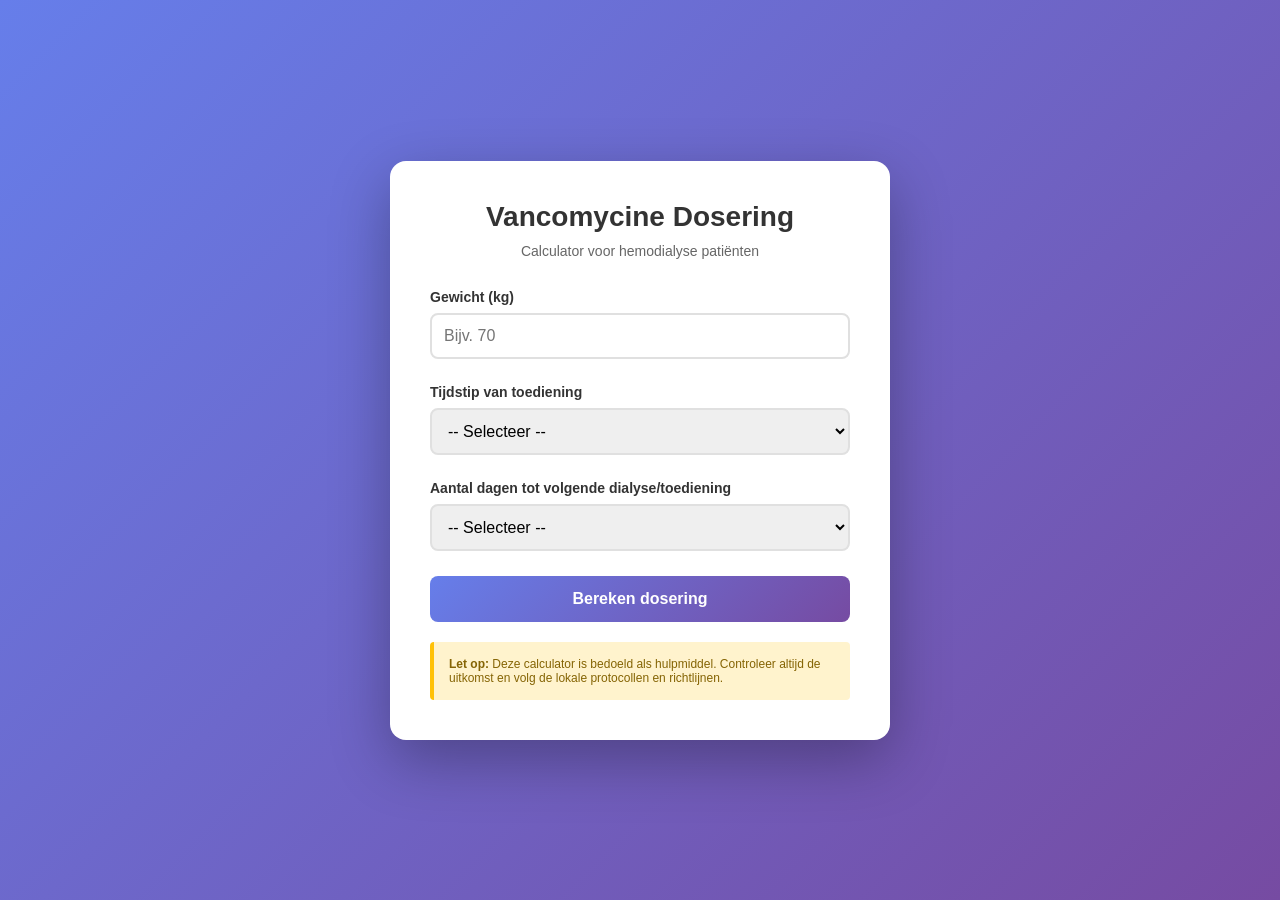
==== index.html @ 207803d3 "Update index.html" ====
<!DOCTYPE html>
<html lang="nl">
<head>
    <meta charset="UTF-8">
    <meta name="viewport" content="width=device-width, initial-scale=1.0">
    <title>Vancomycine Dosering Calculator voor Hemodialyse</title>
    <style>
        * {
            margin: 0;
            padding: 0;
            box-sizing: border-box;
        }

        body {
            font-family: -apple-system, BlinkMacSystemFont, 'Segoe UI', Roboto, Oxygen, Ubuntu, Cantarell, sans-serif;
            background: linear-gradient(135deg, #667eea 0%, #764ba2 100%);
            min-height: 100vh;
            display: flex;
            justify-content: center;
            align-items: center;
            padding: 20px;
        }

        .container {
            background: white;
            border-radius: 16px;
            box-shadow: 0 20px 60px rgba(0, 0, 0, 0.3);
            padding: 40px;
            max-width: 500px;
            width: 100%;
        }

        h1 {
            color: #333;
            margin-bottom: 10px;
            font-size: 28px;
            text-align: center;
        }

        .subtitle {
            color: #666;
            text-align: center;
            margin-bottom: 30px;
            font-size: 14px;
        }

        .form-group {
            margin-bottom: 25px;
        }

        label {
            display: block;
            margin-bottom: 8px;
            color: #333;
            font-weight: 600;
            font-size: 14px;
        }

        input[type="number"],
        select {
            width: 100%;
            padding: 12px;
            border: 2px solid #e0e0e0;
            border-radius: 8px;
            font-size: 16px;
            transition: border-color 0.3s;
        }

        input[type="number"]:focus,
        select:focus {
            outline: none;
            border-color: #667eea;
        }

        button {
            width: 100%;
            padding: 14px;
            background: linear-gradient(135deg, #667eea 0%, #764ba2 100%);
            color: white;
            border: none;
            border-radius: 8px;
            font-size: 16px;
            font-weight: 600;
            cursor: pointer;
            transition: transform 0.2s, box-shadow 0.2s;
        }

        button:hover {
            transform: translateY(-2px);
            box-shadow: 0 10px 20px rgba(102, 126, 234, 0.4);
        }

        button:active {
            transform: translateY(0);
        }

        .results {
            margin-top: 30px;
            padding: 20px;
            background: #f8f9fa;
            border-radius: 8px;
            display: none;
        }

        .results.show {
            display: block;
            animation: slideIn 0.3s ease-out;
        }

        @keyframes slideIn {
            from {
                opacity: 0;
                transform: translateY(-10px);
            }
            to {
                opacity: 1;
                transform: translateY(0);
            }
        }

        .result-item {
            margin-bottom: 15px;
            padding-bottom: 15px;
            border-bottom: 1px solid #e0e0e0;
        }

        .result-item:last-child {
            margin-bottom: 0;
            padding-bottom: 0;
            border-bottom: none;
        }

        .result-label {
            color: #666;
            font-size: 14px;
            margin-bottom: 5px;
        }

        .result-value {
            color: #333;
            font-size: 24px;
            font-weight: 700;
        }

        .unit {
            font-size: 18px;
            color: #666;
            font-weight: 500;
        }

        .error {
            color: #dc3545;
            font-size: 14px;
            margin-top: 5px;
            display: none;
        }

        .error.show {
            display: block;
        }

        .disclaimer {
            margin-top: 20px;
            padding: 15px;
            background: #fff3cd;
            border-left: 4px solid #ffc107;
            border-radius: 4px;
            font-size: 12px;
            color: #856404;
        }
    </style>
</head>
<body>
    <div class="container">
        <h1>Vancomycine Dosering</h1>
        <p class="subtitle">Calculator voor hemodialyse patiënten</p>

        <form id="calculatorForm">
            <div class="form-group">
                <label for="weight">Gewicht (kg)</label>
                <input type="number" id="weight" min="0" step="0.1" required placeholder="Bijv. 70">
                <div class="error" id="weightError">Voer een geldig gewicht in</div>
            </div>

            <div class="form-group">
                <label for="timing">Tijdstip van toediening</label>
                <select id="timing" required>
                    <option value="">-- Selecteer --</option>
                    <option value="na">Na dialyse</option>
                    <option value="tijdens">Tijdens dialyse (laatste 30-60 minuten)</option>
                </select>
            </div>

            <div class="form-group">
                <label for="bridgingPeriod">Aantal dagen tot volgende dialyse/toediening</label>
                <select id="bridgingPeriod" required>
                    <option value="">-- Selecteer --</option>
                    <option value="2">2 dagen</option>
                    <option value="3">3 dagen</option>
                </select>
            </div>

            <button type="submit">Bereken dosering</button>
        </form>

        <div class="results" id="results">
            <div class="result-item">
                <div class="result-label">Oplaaddosis</div>
                <div class="result-value">
                    <span id="loadingDose">-</span> <span class="unit">mg</span>
                </div>
            </div>
            <div class="result-item">
                <div class="result-label">Onderhoudsdosis</div>
                <div class="result-value">
                    <span id="maintenanceDose">-</span> <span class="unit">mg</span>
                </div>
            </div>
        </div>

        <div class="disclaimer">
            <strong>Let op:</strong> Deze calculator is bedoeld als hulpmiddel. Controleer altijd de uitkomst en volg de lokale protocollen en richtlijnen.
        </div>
    </div>

    <script>
        // Functie om af te ronden op dichtstbijzijnde veelvoud van 250
        function roundToNearest250(value) {
            return Math.round(value / 250) * 250;
        }

        // Hoofdberekeningsfunctie
        function calculateDoses(weight, timing, bridgingPeriod) {
            let loadingDose, maintenanceDose;
            let maintenancePerKg, maintenanceMax;

            if (timing === 'na') {
                // Na dialyse
                loadingDose = Math.min(25 * weight, 2000);
                maintenancePerKg = 7.5;
                maintenanceMax = 750;
            } else if (timing === 'tijdens') {
                // Tijdens dialyse
                loadingDose = Math.min(35 * weight, 2500);
                maintenancePerKg = 10;
                maintenanceMax = 1000;
            }

            // Verhoog onderhoudsdosis met 25% als overbruggingsperiode 3 dagen is
            if (bridgingPeriod === '3') {
                maintenancePerKg *= 1.25;
                maintenanceMax *= 1.25;
            }

            // Bereken onderhoudsdosis met maximum
            maintenanceDose = Math.min(maintenancePerKg * weight, maintenanceMax);

            // Afronden op dichtstbijzijnde 250
            loadingDose = roundToNearest250(loadingDose);
            maintenanceDose = roundToNearest250(maintenanceDose);

            return {
                loadingDose,
                maintenanceDose
            };
        }

        // Event listener voor formulier
        document.getElementById('calculatorForm').addEventListener('submit', function(e) {
            e.preventDefault();

            const weight = parseFloat(document.getElementById('weight').value);
            const timing = document.getElementById('timing').value;
            const bridgingPeriod = document.getElementById('bridgingPeriod').value;
            const weightError = document.getElementById('weightError');

            // Validatie
            if (!weight || weight <= 0) {
                weightError.classList.add('show');
                return;
            } else {
                weightError.classList.remove('show');
            }

            if (!timing || !bridgingPeriod) {
                return;
            }

            // Bereken doseringen
            const doses = calculateDoses(weight, timing, bridgingPeriod);

            // Toon resultaten
            document.getElementById('loadingDose').textContent = doses.loadingDose;
            document.getElementById('maintenanceDose').textContent = doses.maintenanceDose;
            document.getElementById('results').classList.add('show');
        });

        // Reset error bij input wijziging
        document.getElementById('weight').addEventListener('input', function() {
            document.getElementById('weightError').classList.remove('show');
        });
    </script>
</body>
</html>
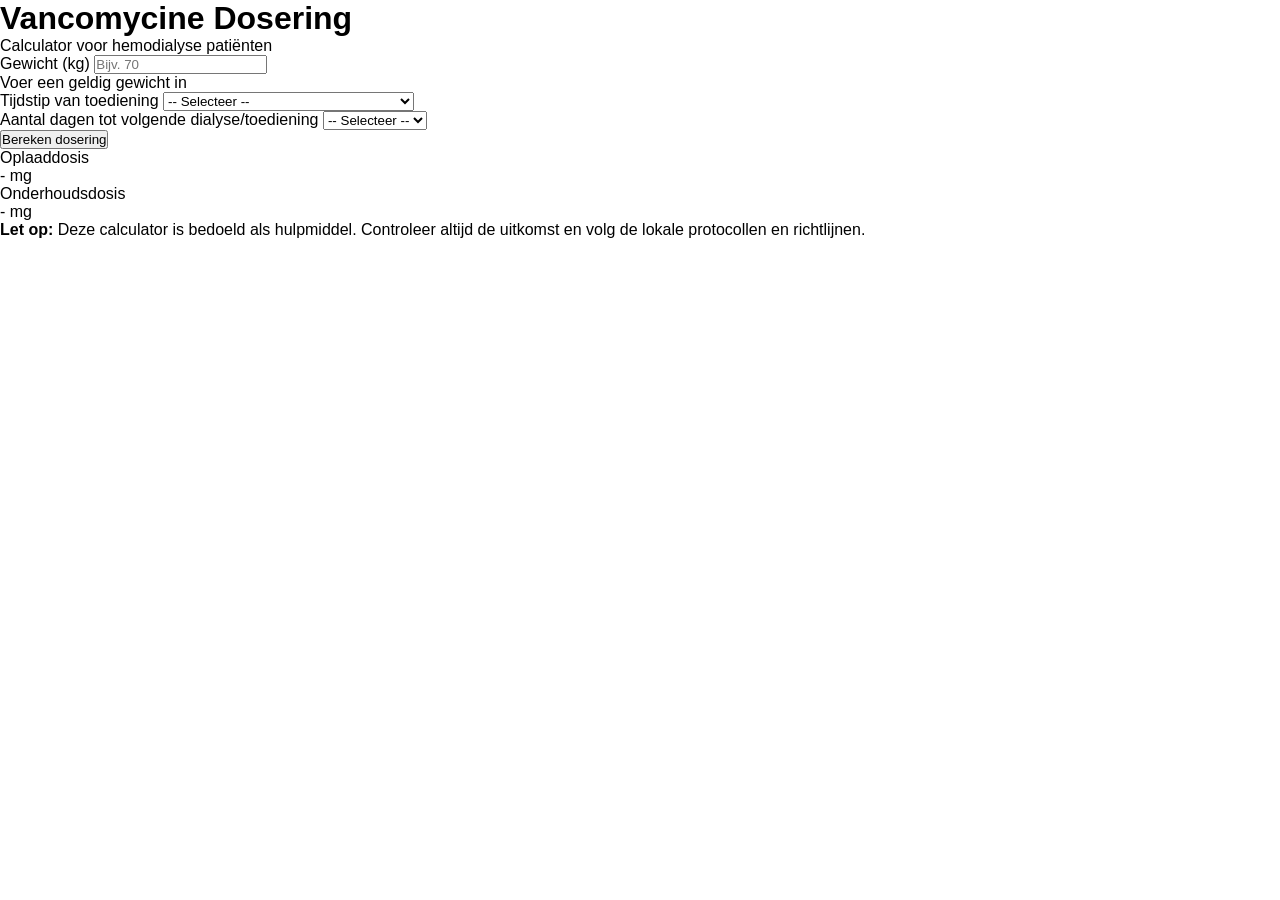
==== commit 81f32dff: "Update index.html" ====
--- a/index.html
+++ b/index.html
@@ -13,7 +13,7 @@
 
         body {
             font-family: -apple-system, BlinkMacSystemFont, 'Segoe UI', Roboto, Oxygen, Ubuntu, Cantarell, sans-serif;
-            background: linear-gradient(135deg, #667eea 0%, #764ba2 100%);
+            /* background: linear-gradient(135deg, #667eea 0%, #764ba2 100%); *\
             min-height: 100vh;
             display: flex;
             justify-content: center;
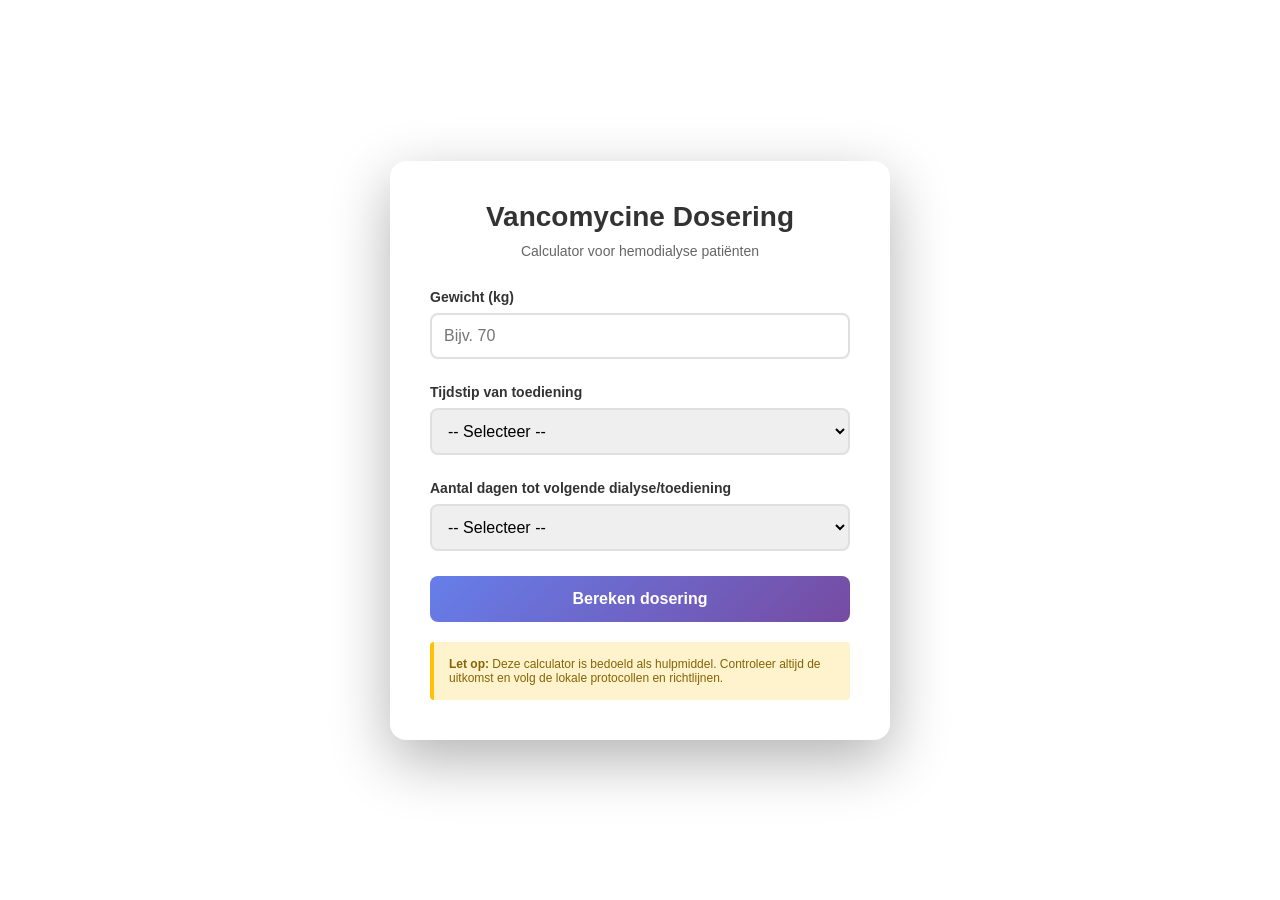
==== commit fa1e1ac8: "Update index.html" ====
--- a/index.html
+++ b/index.html
@@ -13,7 +13,7 @@
 
         body {
             font-family: -apple-system, BlinkMacSystemFont, 'Segoe UI', Roboto, Oxygen, Ubuntu, Cantarell, sans-serif;
-            /* background: linear-gradient(135deg, #667eea 0%, #764ba2 100%); *\
+            /* background: linear-gradient(135deg, #667eea 0%, #764ba2 100%); */
             min-height: 100vh;
             display: flex;
             justify-content: center;
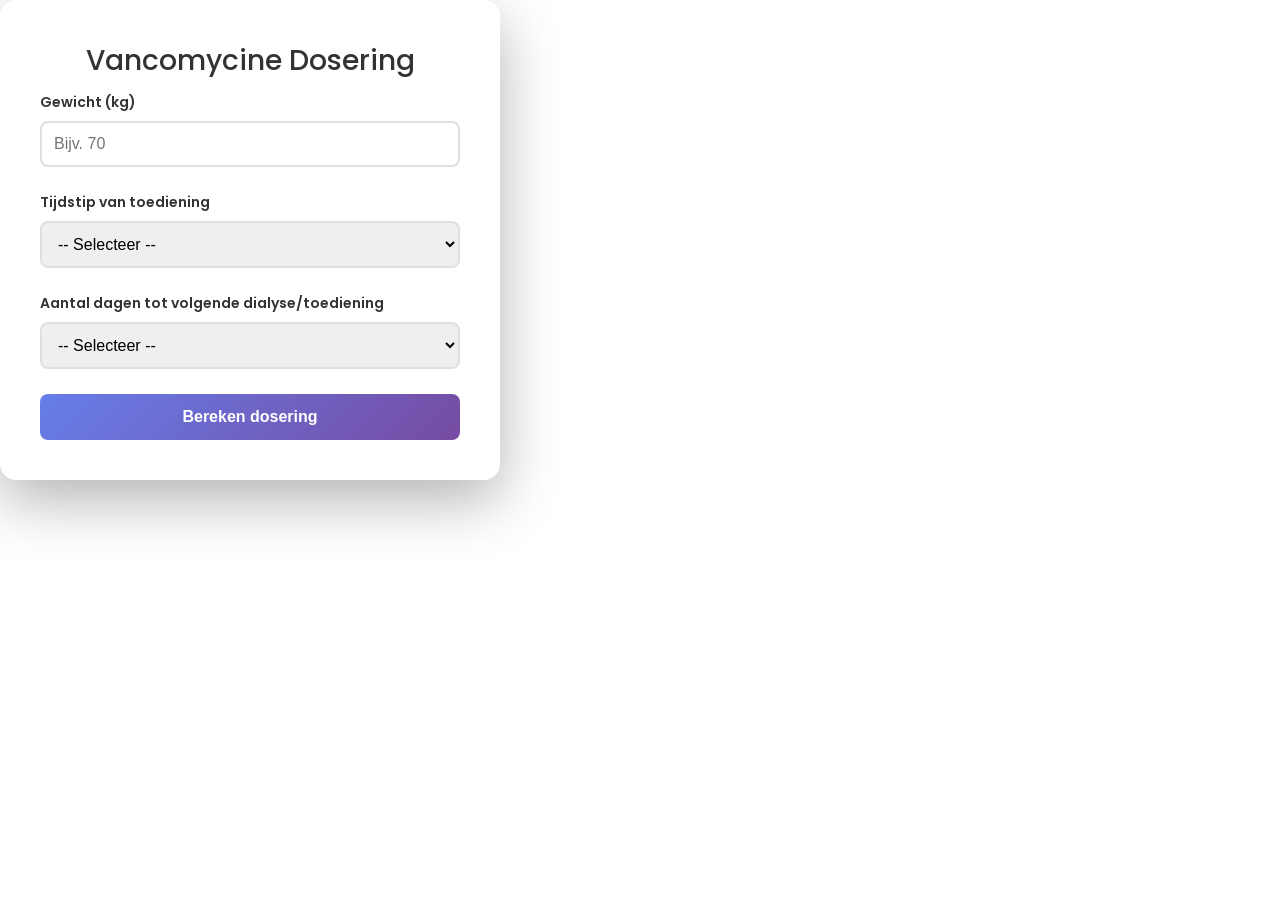
==== commit bbfbe869: "lean style" ====
--- a/index.html
+++ b/index.html
@@ -4,176 +4,14 @@
     <meta charset="UTF-8">
     <meta name="viewport" content="width=device-width, initial-scale=1.0">
     <title>Vancomycine Dosering Calculator voor Hemodialyse</title>
-    <style>
-        * {
-            margin: 0;
-            padding: 0;
-            box-sizing: border-box;
-        }
-
-        body {
-            font-family: -apple-system, BlinkMacSystemFont, 'Segoe UI', Roboto, Oxygen, Ubuntu, Cantarell, sans-serif;
-            /* background: linear-gradient(135deg, #667eea 0%, #764ba2 100%); */
-            min-height: 100vh;
-            display: flex;
-            justify-content: center;
-            align-items: center;
-            padding: 20px;
-        }
-
-        .container {
-            background: white;
-            border-radius: 16px;
-            box-shadow: 0 20px 60px rgba(0, 0, 0, 0.3);
-            padding: 40px;
-            max-width: 500px;
-            width: 100%;
-        }
-
-        h1 {
-            color: #333;
-            margin-bottom: 10px;
-            font-size: 28px;
-            text-align: center;
-        }
-
-        .subtitle {
-            color: #666;
-            text-align: center;
-            margin-bottom: 30px;
-            font-size: 14px;
-        }
-
-        .form-group {
-            margin-bottom: 25px;
-        }
-
-        label {
-            display: block;
-            margin-bottom: 8px;
-            color: #333;
-            font-weight: 600;
-            font-size: 14px;
-        }
-
-        input[type="number"],
-        select {
-            width: 100%;
-            padding: 12px;
-            border: 2px solid #e0e0e0;
-            border-radius: 8px;
-            font-size: 16px;
-            transition: border-color 0.3s;
-        }
-
-        input[type="number"]:focus,
-        select:focus {
-            outline: none;
-            border-color: #667eea;
-        }
-
-        button {
-            width: 100%;
-            padding: 14px;
-            background: linear-gradient(135deg, #667eea 0%, #764ba2 100%);
-            color: white;
-            border: none;
-            border-radius: 8px;
-            font-size: 16px;
-            font-weight: 600;
-            cursor: pointer;
-            transition: transform 0.2s, box-shadow 0.2s;
-        }
-
-        button:hover {
-            transform: translateY(-2px);
-            box-shadow: 0 10px 20px rgba(102, 126, 234, 0.4);
-        }
-
-        button:active {
-            transform: translateY(0);
-        }
-
-        .results {
-            margin-top: 30px;
-            padding: 20px;
-            background: #f8f9fa;
-            border-radius: 8px;
-            display: none;
-        }
-
-        .results.show {
-            display: block;
-            animation: slideIn 0.3s ease-out;
-        }
-
-        @keyframes slideIn {
-            from {
-                opacity: 0;
-                transform: translateY(-10px);
-            }
-            to {
-                opacity: 1;
-                transform: translateY(0);
-            }
-        }
-
-        .result-item {
-            margin-bottom: 15px;
-            padding-bottom: 15px;
-            border-bottom: 1px solid #e0e0e0;
-        }
-
-        .result-item:last-child {
-            margin-bottom: 0;
-            padding-bottom: 0;
-            border-bottom: none;
-        }
-
-        .result-label {
-            color: #666;
-            font-size: 14px;
-            margin-bottom: 5px;
-        }
-
-        .result-value {
-            color: #333;
-            font-size: 24px;
-            font-weight: 700;
-        }
-
-        .unit {
-            font-size: 18px;
-            color: #666;
-            font-weight: 500;
-        }
-
-        .error {
-            color: #dc3545;
-            font-size: 14px;
-            margin-top: 5px;
-            display: none;
-        }
-
-        .error.show {
-            display: block;
-        }
-
-        .disclaimer {
-            margin-top: 20px;
-            padding: 15px;
-            background: #fff3cd;
-            border-left: 4px solid #ffc107;
-            border-radius: 4px;
-            font-size: 12px;
-            color: #856404;
-        }
-    </style>
+    <link rel="preconnect" href="https://fonts.googleapis.com">
+    <link rel="preconnect" href="https://fonts.gstatic.com" crossorigin>
+    <link href="https://fonts.googleapis.com/css2?family=Poppins:wght@400;500;600;700&display=swap" rel="stylesheet">
+    <link rel="stylesheet" href="styles.css">
 </head>
 <body>
     <div class="container">
         <h1>Vancomycine Dosering</h1>
-        <p class="subtitle">Calculator voor hemodialyse patiënten</p>
 
         <form id="calculatorForm">
             <div class="form-group">
@@ -216,10 +54,6 @@
                     <span id="maintenanceDose">-</span> <span class="unit">mg</span>
                 </div>
             </div>
-        </div>
-
-        <div class="disclaimer">
-            <strong>Let op:</strong> Deze calculator is bedoeld als hulpmiddel. Controleer altijd de uitkomst en volg de lokale protocollen en richtlijnen.
         </div>
     </div>
 
--- a/styles.css
+++ b/styles.css
@@ -0,0 +1,150 @@
+* {
+    margin: 0;
+    padding: 0;
+    box-sizing: border-box;
+}
+
+body {
+    font-family: "Poppins", sans-serif;
+    background: white;
+    margin: 0;
+    padding: 0;
+}
+
+.container {
+    background: white;
+    border-radius: 16px;
+    box-shadow: 0 20px 60px rgba(0, 0, 0, 0.3);
+    padding: 40px;
+    max-width: 500px;
+}
+
+h1 {
+    color: #333;
+    margin-bottom: 10px;
+    font-size: 28px;
+    font-weight: 500;
+    text-align: center;
+}
+
+.subtitle {
+    color: #666;
+    text-align: center;
+    margin-bottom: 30px;
+    font-size: 14px;
+}
+
+.form-group {
+    margin-bottom: 25px;
+}
+
+label {
+    display: block;
+    margin-bottom: 8px;
+    color: #333;
+    font-weight: 600;
+    font-size: 14px;
+}
+
+input[type="number"],
+select {
+    width: 100%;
+    padding: 12px;
+    border: 2px solid #e0e0e0;
+    border-radius: 8px;
+    font-size: 16px;
+    transition: border-color 0.3s;
+}
+
+input[type="number"]:focus,
+select:focus {
+    outline: none;
+    border-color: #667eea;
+}
+
+button {
+    width: 100%;
+    padding: 14px;
+    background: linear-gradient(135deg, #667eea 0%, #764ba2 100%);
+    color: white;
+    border: none;
+    border-radius: 8px;
+    font-size: 16px;
+    font-weight: 600;
+    cursor: pointer;
+    transition: transform 0.2s, box-shadow 0.2s;
+}
+
+button:hover {
+    transform: translateY(-2px);
+    box-shadow: 0 10px 20px rgba(102, 126, 234, 0.4);
+}
+
+button:active {
+    transform: translateY(0);
+}
+
+.results {
+    margin-top: 30px;
+    padding: 20px;
+    background: #f8f9fa;
+    border-radius: 8px;
+    display: none;
+}
+
+.results.show {
+    display: block;
+    animation: slideIn 0.3s ease-out;
+}
+
+@keyframes slideIn {
+    from {
+        opacity: 0;
+        transform: translateY(-10px);
+    }
+    to {
+        opacity: 1;
+        transform: translateY(0);
+    }
+}
+
+.result-item {
+    margin-bottom: 15px;
+    padding-bottom: 15px;
+    border-bottom: 1px solid #e0e0e0;
+}
+
+.result-item:last-child {
+    margin-bottom: 0;
+    padding-bottom: 0;
+    border-bottom: none;
+}
+
+.result-label {
+    color: #666;
+    font-size: 14px;
+    margin-bottom: 5px;
+}
+
+.result-value {
+    color: #333;
+    font-size: 24px;
+    font-weight: 700;
+}
+
+.unit {
+    font-size: 18px;
+    color: #666;
+    font-weight: 500;
+}
+
+.error {
+    color: #dc3545;
+    font-size: 14px;
+    margin-top: 5px;
+    display: none;
+}
+
+.error.show {
+    display: block;
+}
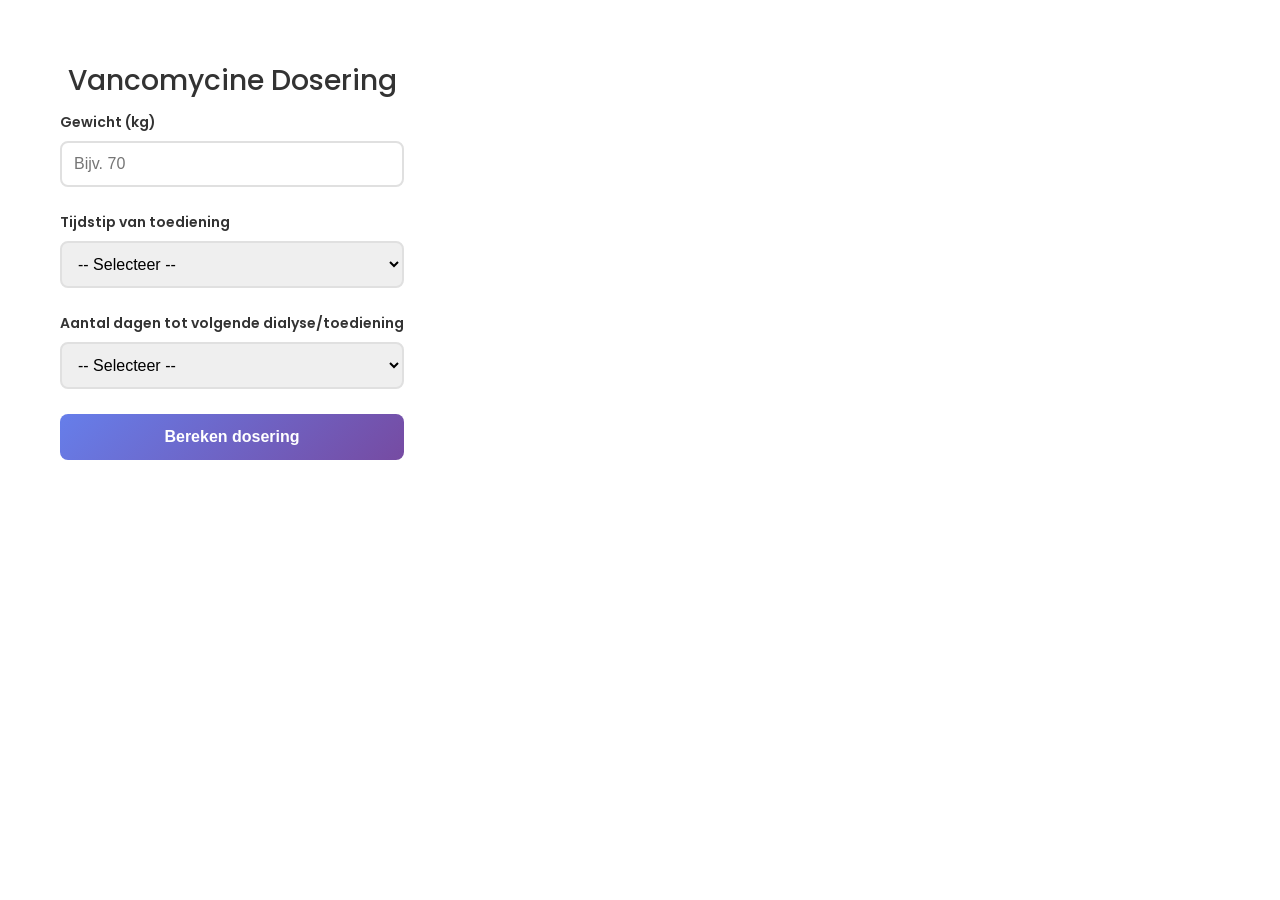
==== commit 35352e41: "wrapper added" ====
--- a/index.html
+++ b/index.html
@@ -10,8 +10,9 @@
     <link rel="stylesheet" href="styles.css">
 </head>
 <body>
-    <div class="container">
-        <h1>Vancomycine Dosering</h1>
+    <div class="wrapper">
+        <div class="container">
+            <h1>Vancomycine Dosering</h1>
 
         <form id="calculatorForm">
             <div class="form-group">
@@ -54,6 +55,7 @@
                     <span id="maintenanceDose">-</span> <span class="unit">mg</span>
                 </div>
             </div>
+        </div>
         </div>
     </div>
 
--- a/styles.css
+++ b/styles.css
@@ -11,10 +11,16 @@
     padding: 0;
 }
 
+.wrapper {
+    display: flex;
+    gap: 20px;
+    flex-wrap: wrap;
+    padding: 20px;
+}
+
 .container {
     background: white;
     border-radius: 16px;
-    box-shadow: 0 20px 60px rgba(0, 0, 0, 0.3);
     padding: 40px;
     max-width: 500px;
 }
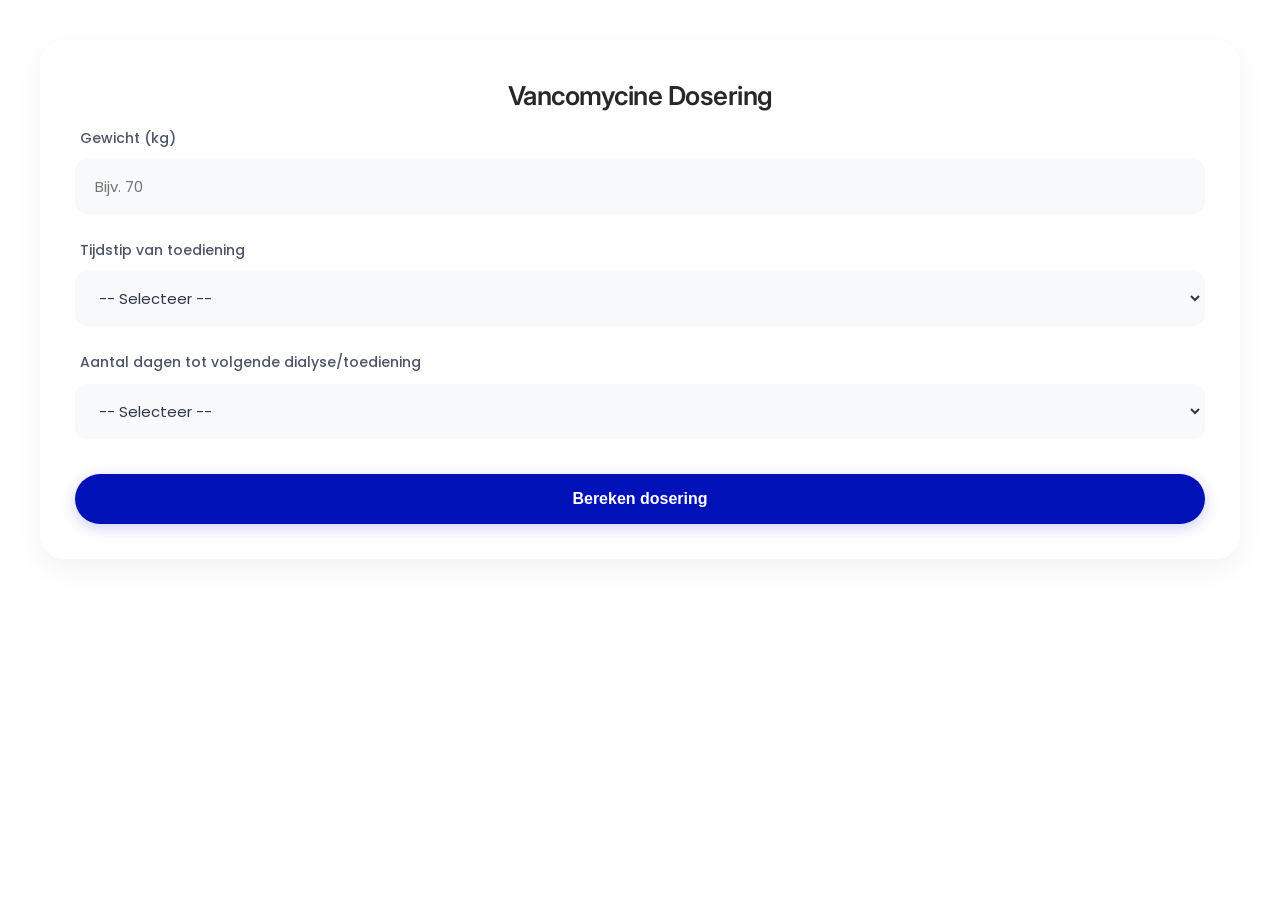
==== commit 85c7cf49: "style: Add Inter font and apply minor HTML structure and text refinements." ====
--- a/index.html
+++ b/index.html
@@ -1,61 +1,65 @@
 <!DOCTYPE html>
 <html lang="nl">
+
 <head>
     <meta charset="UTF-8">
     <meta name="viewport" content="width=device-width, initial-scale=1.0">
     <title>Vancomycine Dosering Calculator voor Hemodialyse</title>
     <link rel="preconnect" href="https://fonts.googleapis.com">
     <link rel="preconnect" href="https://fonts.gstatic.com" crossorigin>
-    <link href="https://fonts.googleapis.com/css2?family=Poppins:wght@400;500;600;700&display=swap" rel="stylesheet">
+    <link
+        href="https://fonts.googleapis.com/css2?family=Inter:wght@400;600;700&family=Poppins:wght@400;500;600;700&display=swap"
+        rel="stylesheet">
     <link rel="stylesheet" href="styles.css">
 </head>
+
 <body>
     <div class="wrapper">
         <div class="container">
             <h1>Vancomycine Dosering</h1>
 
-        <form id="calculatorForm">
-            <div class="form-group">
-                <label for="weight">Gewicht (kg)</label>
-                <input type="number" id="weight" min="0" step="0.1" required placeholder="Bijv. 70">
-                <div class="error" id="weightError">Voer een geldig gewicht in</div>
-            </div>
+            <form id="calculatorForm">
+                <div class="form-group">
+                    <label for="weight">Gewicht (kg)</label>
+                    <input type="number" id="weight" min="0" step="0.1" required placeholder="Bijv. 70">
+                    <div class="error" id="weightError">Voer een geldig gewicht in</div>
+                </div>
 
-            <div class="form-group">
-                <label for="timing">Tijdstip van toediening</label>
-                <select id="timing" required>
-                    <option value="">-- Selecteer --</option>
-                    <option value="na">Na dialyse</option>
-                    <option value="tijdens">Tijdens dialyse (laatste 30-60 minuten)</option>
-                </select>
-            </div>
+                <div class="form-group">
+                    <label for="timing">Tijdstip van toediening</label>
+                    <select id="timing" required>
+                        <option value="">-- Selecteer --</option>
+                        <option value="na">Na dialyse</option>
+                        <option value="tijdens">Tijdens dialyse (laatste 30-60 minuten)</option>
+                    </select>
+                </div>
 
-            <div class="form-group">
-                <label for="bridgingPeriod">Aantal dagen tot volgende dialyse/toediening</label>
-                <select id="bridgingPeriod" required>
-                    <option value="">-- Selecteer --</option>
-                    <option value="2">2 dagen</option>
-                    <option value="3">3 dagen</option>
-                </select>
-            </div>
+                <div class="form-group">
+                    <label for="bridgingPeriod">Aantal dagen tot volgende dialyse/toediening</label>
+                    <select id="bridgingPeriod" required>
+                        <option value="">-- Selecteer --</option>
+                        <option value="2">2 dagen</option>
+                        <option value="3">3 dagen</option>
+                    </select>
+                </div>
 
-            <button type="submit">Bereken dosering</button>
-        </form>
+                <button type="submit">Bereken dosering</button>
+            </form>
 
-        <div class="results" id="results">
-            <div class="result-item">
-                <div class="result-label">Oplaaddosis</div>
-                <div class="result-value">
-                    <span id="loadingDose">-</span> <span class="unit">mg</span>
+            <div class="results" id="results">
+                <div class="result-item">
+                    <div class="result-label">Oplaaddosis</div>
+                    <div class="result-value">
+                        <span id="loadingDose">-</span> <span class="unit">mg</span>
+                    </div>
+                </div>
+                <div class="result-item">
+                    <div class="result-label">Onderhoudsdosis</div>
+                    <div class="result-value">
+                        <span id="maintenanceDose">-</span> <span class="unit">mg</span>
+                    </div>
                 </div>
             </div>
-            <div class="result-item">
-                <div class="result-label">Onderhoudsdosis</div>
-                <div class="result-value">
-                    <span id="maintenanceDose">-</span> <span class="unit">mg</span>
-                </div>
-            </div>
-        </div>
         </div>
     </div>
 
@@ -102,7 +106,7 @@
         }
 
         // Event listener voor formulier
-        document.getElementById('calculatorForm').addEventListener('submit', function(e) {
+        document.getElementById('calculatorForm').addEventListener('submit', function (e) {
             e.preventDefault();
 
             const weight = parseFloat(document.getElementById('weight').value);
@@ -132,9 +136,10 @@
         });
 
         // Reset error bij input wijziging
-        document.getElementById('weight').addEventListener('input', function() {
+        document.getElementById('weight').addEventListener('input', function () {
             document.getElementById('weightError').classList.remove('show');
         });
     </script>
 </body>
-</html>
+
+</html>
--- a/styles.css
+++ b/styles.css
@@ -6,38 +6,60 @@
 
 body {
     font-family: "Poppins", sans-serif;
-    background: white;
-    margin: 0;
-    padding: 0;
+    background-color: #ffffff;
+    /* White background for iframe */
+    color: #333;
+    line-height: 1.6;
 }
 
 .wrapper {
-    display: flex;
-    gap: 20px;
-    flex-wrap: wrap;
-    padding: 20px;
+    display: grid;
+    grid-template-columns: repeat(auto-fit, minmax(320px, 1fr));
+    gap: 30px;
+    /* Increased gap for airiness */
+    padding: 40px;
+    max-width: 1400px;
+    margin: 0 auto;
 }
 
 .container {
     background: white;
-    border-radius: 16px;
-    padding: 40px;
-    max-width: 500px;
-}
+    border-radius: 24px;
+    /* Large rounded corners */
+    padding: 35px;
+    display: flex;
+    flex-direction: column;
+    box-shadow: 0 10px 30px rgba(0, 0, 0, 0.05);
+    /* Soft, diffuse shadow */
+    border: none;
+    /* Removed border */
+    transition: box-shadow 0.3s ease;
+}
+
+/* Hover effect removed as per user request */
+/* .container:hover {
+    transform: translateY(-5px);
+    box-shadow: 0 15px 35px rgba(0, 0, 0, 0.08);
+} */
 
 h1 {
-    color: #333;
+    font-family: 'Inter', sans-serif;
+    /* Internerds Heading Font */
+    color: #282828;
+    /* Internerds Heading Color */
     margin-bottom: 10px;
-    font-size: 28px;
-    font-weight: 500;
+    font-size: 26px;
+    font-weight: 600;
     text-align: center;
+    letter-spacing: -0.5px;
 }
 
 .subtitle {
-    color: #666;
+    color: #718096;
     text-align: center;
-    margin-bottom: 30px;
-    font-size: 14px;
+    margin-bottom: 35px;
+    font-size: 15px;
+    font-weight: 400;
 }
 
 .form-group {
@@ -46,68 +68,87 @@
 
 label {
     display: block;
-    margin-bottom: 8px;
-    color: #333;
-    font-weight: 600;
-    font-size: 14px;
+    margin-bottom: 10px;
+    color: #4a5568;
+    font-weight: 500;
+    font-size: 14px;
+    margin-left: 5px;
+    /* Slight indent to align with rounded inputs */
 }
 
 input[type="number"],
 select {
     width: 100%;
-    padding: 12px;
-    border: 2px solid #e0e0e0;
-    border-radius: 8px;
-    font-size: 16px;
-    transition: border-color 0.3s;
+    padding: 14px 18px;
+    border: 2px solid transparent;
+    background-color: #f8f9fa;
+    /* Light grey background for inputs */
+    border-radius: 12px;
+    /* Rounded inputs */
+    font-size: 15px;
+    color: #2d3748;
+    transition: all 0.3s ease;
+    font-family: inherit;
 }
 
 input[type="number"]:focus,
 select:focus {
     outline: none;
-    border-color: #667eea;
+    background-color: #fff;
+    border-color: #e2e8f0;
+    box-shadow: 0 0 0 4px rgba(0, 17, 183, 0.1);
+    /* Blue shadow */
 }
 
 button {
     width: 100%;
-    padding: 14px;
-    background: linear-gradient(135deg, #667eea 0%, #764ba2 100%);
+    padding: 16px;
+    background: #0011B7;
+    /* Internerds Blue */
     color: white;
     border: none;
-    border-radius: 8px;
+    border-radius: 50px;
+    /* Pill shape */
     font-size: 16px;
     font-weight: 600;
     cursor: pointer;
-    transition: transform 0.2s, box-shadow 0.2s;
+    transition: all 0.3s cubic-bezier(0.4, 0, 0.2, 1);
+    box-shadow: 0 4px 15px rgba(0, 17, 183, 0.2);
+    margin-top: 10px;
 }
 
 button:hover {
     transform: translateY(-2px);
-    box-shadow: 0 10px 20px rgba(102, 126, 234, 0.4);
+    box-shadow: 0 8px 25px rgba(118, 75, 162, 0.3);
+    filter: brightness(1.05);
 }
 
 button:active {
-    transform: translateY(0);
+    transform: translateY(1px);
+    box-shadow: 0 2px 10px rgba(118, 75, 162, 0.2);
 }
 
 .results {
-    margin-top: 30px;
-    padding: 20px;
-    background: #f8f9fa;
-    border-radius: 8px;
+    margin-top: 25px;
+    padding: 25px;
+    background: #f0f4ff;
+    /* Very soft blue background */
+    border-radius: 16px;
     display: none;
+    border: 1px solid rgba(102, 126, 234, 0.1);
 }
 
 .results.show {
     display: block;
-    animation: slideIn 0.3s ease-out;
-}
-
-@keyframes slideIn {
+    animation: fadeIn 0.4s ease-out;
+}
+
+@keyframes fadeIn {
     from {
         opacity: 0;
-        transform: translateY(-10px);
-    }
+        transform: translateY(10px);
+    }
+
     to {
         opacity: 1;
         transform: translateY(0);
@@ -117,7 +158,10 @@
 .result-item {
     margin-bottom: 15px;
     padding-bottom: 15px;
-    border-bottom: 1px solid #e0e0e0;
+    border-bottom: 1px solid rgba(0, 0, 0, 0.05);
+    display: flex;
+    justify-content: space-between;
+    align-items: center;
 }
 
 .result-item:last-child {
@@ -127,30 +171,169 @@
 }
 
 .result-label {
-    color: #666;
-    font-size: 14px;
-    margin-bottom: 5px;
+    color: #718096;
+    font-size: 14px;
 }
 
 .result-value {
-    color: #333;
-    font-size: 24px;
-    font-weight: 700;
+    color: #2d3748;
+    font-weight: 600;
+    font-size: 16px;
 }
 
 .unit {
-    font-size: 18px;
-    color: #666;
-    font-weight: 500;
+    font-size: 14px;
+    color: #718096;
+    font-weight: 500;
+    margin-left: 4px;
 }
 
 .error {
-    color: #dc3545;
-    font-size: 14px;
-    margin-top: 5px;
+    color: #e53e3e;
+    font-size: 13px;
+    margin-top: 8px;
+    margin-left: 5px;
     display: none;
+    font-weight: 500;
 }
 
 .error.show {
     display: block;
+    animation: shake 0.4s cubic-bezier(.36, .07, .19, .97) both;
+}
+
+@keyframes shake {
+
+    10%,
+    90% {
+        transform: translate3d(-1px, 0, 0);
+    }
+
+    20%,
+    80% {
+        transform: translate3d(2px, 0, 0);
+    }
+
+    30%,
+    50%,
+    70% {
+        transform: translate3d(-4px, 0, 0);
+    }
+
+    40%,
+    60% {
+        transform: translate3d(4px, 0, 0);
+    }
+}
+
+/* Radio button styling */
+.radio-group {
+    display: flex;
+    gap: 12px;
+    margin-top: 10px;
+    flex-wrap: wrap;
+}
+
+.radio-group.vertical {
+    flex-direction: column;
+    gap: 12px;
+}
+
+.radio-label {
+    display: flex;
+    align-items: center;
+    font-weight: 500;
+    cursor: pointer;
+    padding: 8px 12px;
+    background: #f8f9fa;
+    border-radius: 12px;
+    transition: all 0.2s ease;
+    border: 2px solid transparent;
+    color: #4a5568;
+    font-size: 14px;
+    flex: 1;
+}
+
+.radio-label:hover {
+    background: #edf2f7;
+}
+
+.radio-label input[type="radio"] {
+    margin-right: 10px;
+    width: auto;
+    accent-color: #667eea;
+}
+
+/* Style for checked state if possible, or rely on accent-color */
+.radio-label:has(input:checked) {
+    background: #fff;
+    border-color: #e2e8f0;
+    /* Much softer border (light grey) */
+    color: #667eea;
+    /* Softer purple/blue text */
+    box-shadow: 0 2px 6px rgba(0, 0, 0, 0.03);
+    /* Very subtle shadow */
+}
+
+/* Copy and Reset button styling */
+.button-container {
+    display: flex;
+    gap: 15px;
+    margin-top: 20px;
+}
+
+.copy-button,
+.reset-button {
+    background: white;
+    border: 1px solid #e2e8f0;
+    color: #718096;
+    font-size: 14px;
+    font-weight: 500;
+    cursor: pointer;
+    padding: 12px 20px;
+    border-radius: 50px;
+    /* Pill shape */
+    transition: all 0.2s;
+    box-shadow: 0 2px 5px rgba(0, 0, 0, 0.02);
+    flex: 1;
+    margin-top: 0;
+}
+
+.copy-button:hover,
+.reset-button:hover {
+    background: #f7fafc;
+    border-color: #cbd5e0;
+    color: #4a5568;
+    transform: translateY(-1px);
+}
+
+.copy-button.copied {
+    background: #c6f6d5;
+    border-color: #9ae6b4;
+    color: #276749;
+}
+
+/* Hidden element for clipboard fallback */
+.clipboard-helper {
+    position: fixed;
+    left: -9999px;
+    top: -9999px;
+    opacity: 0;
+}
+
+/* Responsive adjustments */
+@media (max-width: 480px) {
+    .wrapper {
+        padding: 20px;
+        gap: 20px;
+    }
+
+    .container {
+        padding: 25px;
+        border-radius: 20px;
+    }
+
+    h1 {
+        font-size: 24px;
+    }
 }
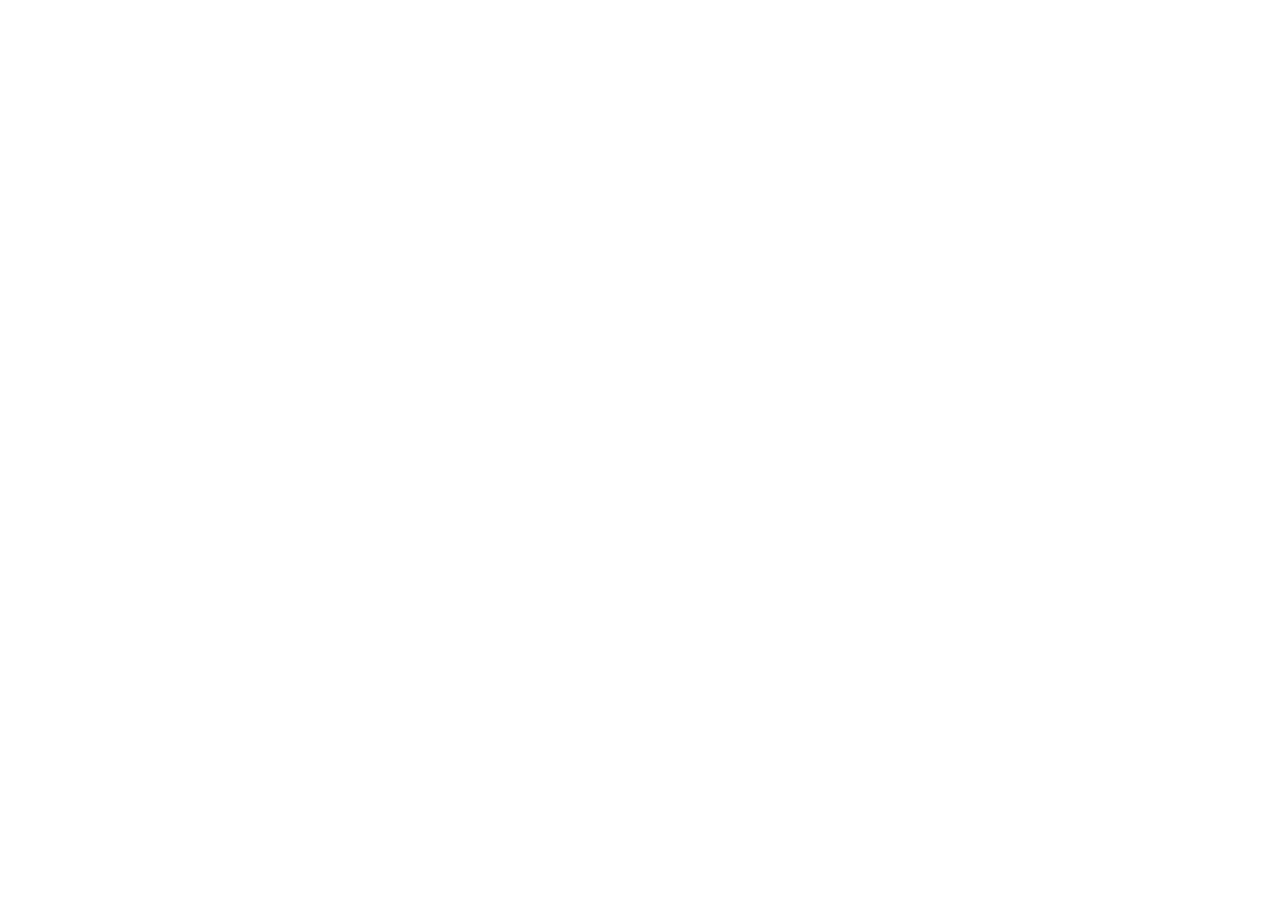
==== commit 7b5d204a: "dialyse page, style updates" ====
--- a/index.html
+++ b/index.html
@@ -4,142 +4,10 @@
 <head>
     <meta charset="UTF-8">
     <meta name="viewport" content="width=device-width, initial-scale=1.0">
-    <title>Vancomycine Dosering Calculator voor Hemodialyse</title>
-    <link rel="preconnect" href="https://fonts.googleapis.com">
-    <link rel="preconnect" href="https://fonts.gstatic.com" crossorigin>
-    <link
-        href="https://fonts.googleapis.com/css2?family=Inter:wght@400;600;700&family=Poppins:wght@400;500;600;700&display=swap"
-        rel="stylesheet">
-    <link rel="stylesheet" href="styles.css">
+    <title>Internerds Calculatoren</title>
 </head>
 
 <body>
-    <div class="wrapper">
-        <div class="container">
-            <h1>Vancomycine Dosering</h1>
-
-            <form id="calculatorForm">
-                <div class="form-group">
-                    <label for="weight">Gewicht (kg)</label>
-                    <input type="number" id="weight" min="0" step="0.1" required placeholder="Bijv. 70">
-                    <div class="error" id="weightError">Voer een geldig gewicht in</div>
-                </div>
-
-                <div class="form-group">
-                    <label for="timing">Tijdstip van toediening</label>
-                    <select id="timing" required>
-                        <option value="">-- Selecteer --</option>
-                        <option value="na">Na dialyse</option>
-                        <option value="tijdens">Tijdens dialyse (laatste 30-60 minuten)</option>
-                    </select>
-                </div>
-
-                <div class="form-group">
-                    <label for="bridgingPeriod">Aantal dagen tot volgende dialyse/toediening</label>
-                    <select id="bridgingPeriod" required>
-                        <option value="">-- Selecteer --</option>
-                        <option value="2">2 dagen</option>
-                        <option value="3">3 dagen</option>
-                    </select>
-                </div>
-
-                <button type="submit">Bereken dosering</button>
-            </form>
-
-            <div class="results" id="results">
-                <div class="result-item">
-                    <div class="result-label">Oplaaddosis</div>
-                    <div class="result-value">
-                        <span id="loadingDose">-</span> <span class="unit">mg</span>
-                    </div>
-                </div>
-                <div class="result-item">
-                    <div class="result-label">Onderhoudsdosis</div>
-                    <div class="result-value">
-                        <span id="maintenanceDose">-</span> <span class="unit">mg</span>
-                    </div>
-                </div>
-            </div>
-        </div>
-    </div>
-
-    <script>
-        // Functie om af te ronden op dichtstbijzijnde veelvoud van 250
-        function roundToNearest250(value) {
-            return Math.round(value / 250) * 250;
-        }
-
-        // Hoofdberekeningsfunctie
-        function calculateDoses(weight, timing, bridgingPeriod) {
-            let loadingDose, maintenanceDose;
-            let maintenancePerKg, maintenanceMax;
-
-            if (timing === 'na') {
-                // Na dialyse
-                loadingDose = Math.min(25 * weight, 2000);
-                maintenancePerKg = 7.5;
-                maintenanceMax = 750;
-            } else if (timing === 'tijdens') {
-                // Tijdens dialyse
-                loadingDose = Math.min(35 * weight, 2500);
-                maintenancePerKg = 10;
-                maintenanceMax = 1000;
-            }
-
-            // Verhoog onderhoudsdosis met 25% als overbruggingsperiode 3 dagen is
-            if (bridgingPeriod === '3') {
-                maintenancePerKg *= 1.25;
-                maintenanceMax *= 1.25;
-            }
-
-            // Bereken onderhoudsdosis met maximum
-            maintenanceDose = Math.min(maintenancePerKg * weight, maintenanceMax);
-
-            // Afronden op dichtstbijzijnde 250
-            loadingDose = roundToNearest250(loadingDose);
-            maintenanceDose = roundToNearest250(maintenanceDose);
-
-            return {
-                loadingDose,
-                maintenanceDose
-            };
-        }
-
-        // Event listener voor formulier
-        document.getElementById('calculatorForm').addEventListener('submit', function (e) {
-            e.preventDefault();
-
-            const weight = parseFloat(document.getElementById('weight').value);
-            const timing = document.getElementById('timing').value;
-            const bridgingPeriod = document.getElementById('bridgingPeriod').value;
-            const weightError = document.getElementById('weightError');
-
-            // Validatie
-            if (!weight || weight <= 0) {
-                weightError.classList.add('show');
-                return;
-            } else {
-                weightError.classList.remove('show');
-            }
-
-            if (!timing || !bridgingPeriod) {
-                return;
-            }
-
-            // Bereken doseringen
-            const doses = calculateDoses(weight, timing, bridgingPeriod);
-
-            // Toon resultaten
-            document.getElementById('loadingDose').textContent = doses.loadingDose;
-            document.getElementById('maintenanceDose').textContent = doses.maintenanceDose;
-            document.getElementById('results').classList.add('show');
-        });
-
-        // Reset error bij input wijziging
-        document.getElementById('weight').addEventListener('input', function () {
-            document.getElementById('weightError').classList.remove('show');
-        });
-    </script>
 </body>
 
 </html>
